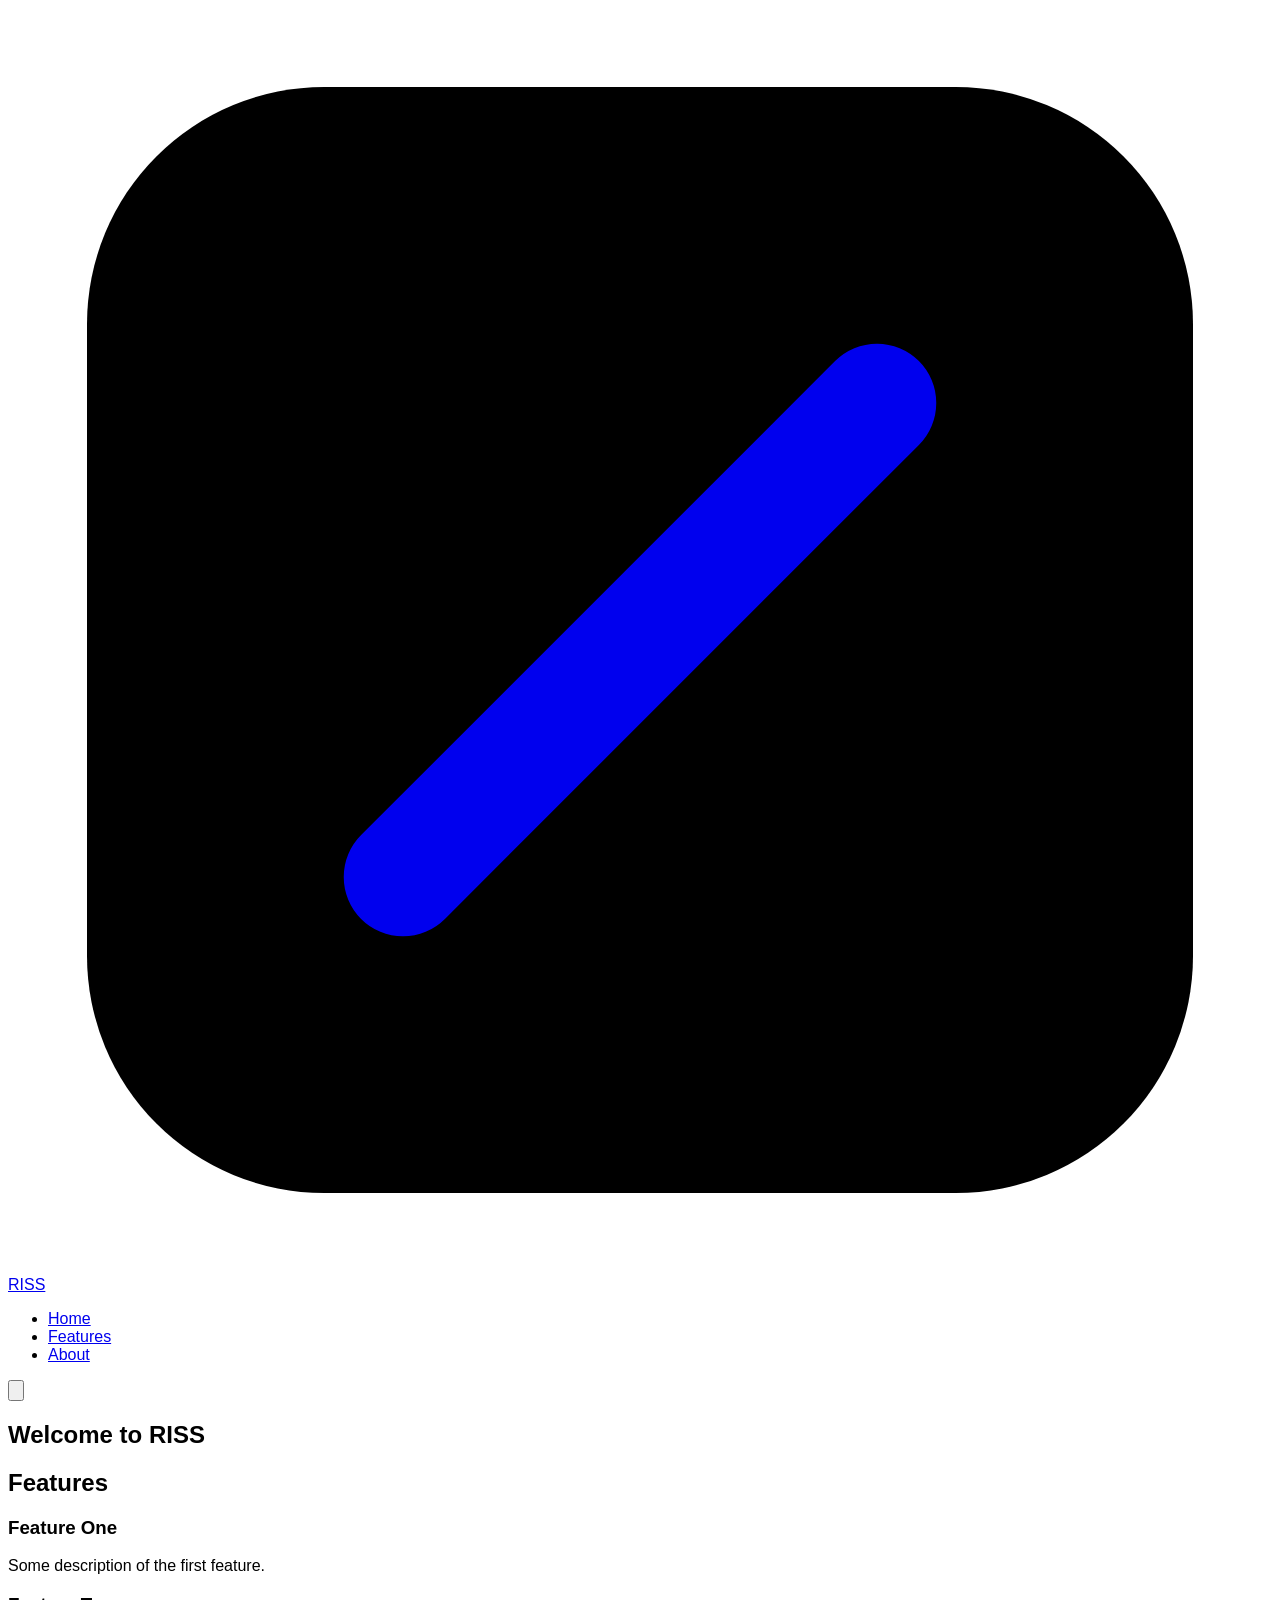
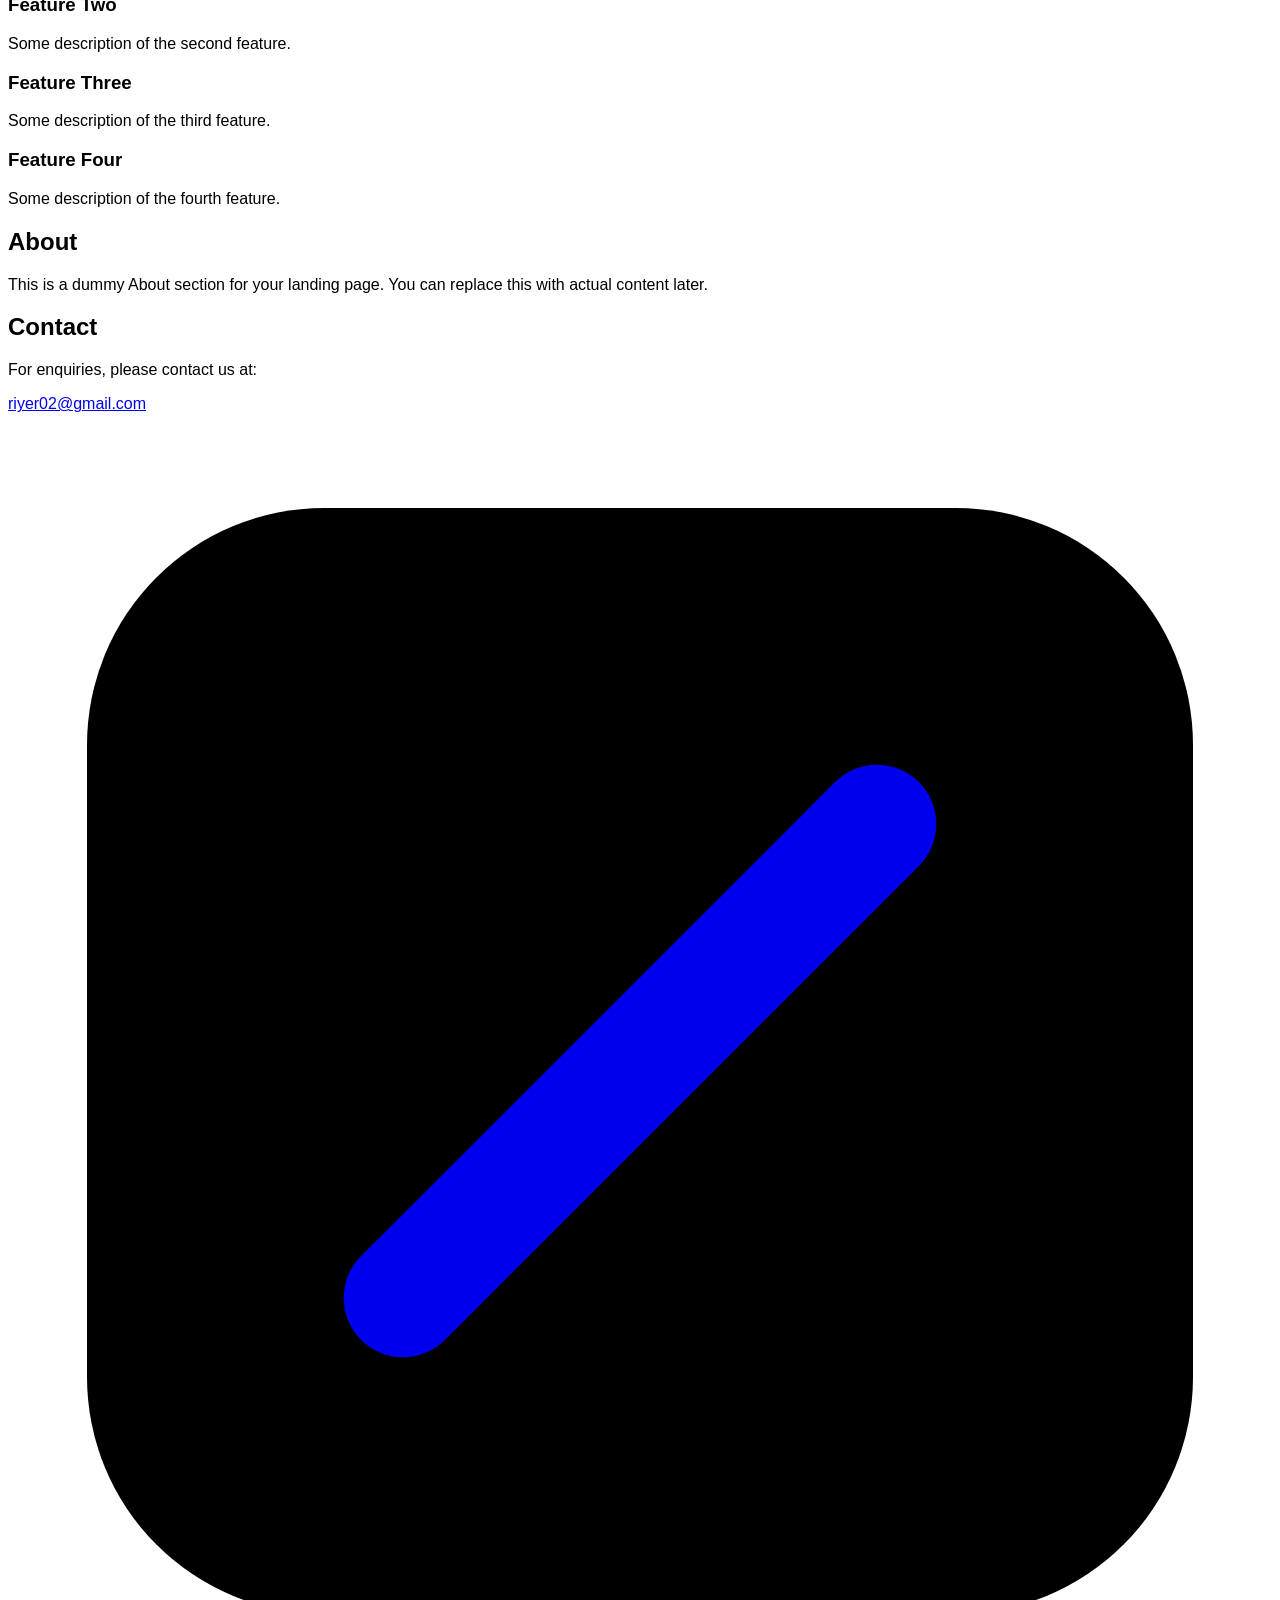
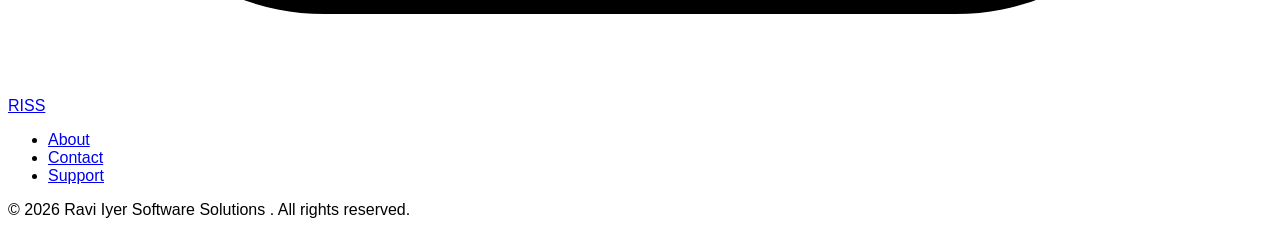
==== index.html @ c261a42c "Updates" ====
<!DOCTYPE html><!-- // src/pages/index.astro --><!-- // src/layouts/RootLayout.astro --><html lang="en" style="font-family: 'Inter', sans-serif"> <head><meta charset="UTF-8"><meta name="viewport" content="width=device-width"><link rel="icon" type="image/svg+xml" href="/favicon.svg"><meta name="generator" content="Astro v5.17.2"><title>RISS</title><meta name="description" content="Home/Landing page built with Astro"><meta property="og:type" content="website"><meta property="og:title" content="RISS"><meta property="og:description" content="Home/Landing page built with Astro"><meta name="robots" content="index, follow"><link rel="stylesheet" href="/stripdowncommghp/_astro/index.9f_f0Y6F.css"></head> <body class="bg-neutral-50 text-black selection:bg-teal-300 dark:bg-neutral-900 dark:text-white dark:selection:bg-pink-500 dark:selection:text-white font-sans"> <nav class="sticky top-0 z-40 flex items-center justify-between p-4 lg:px-6 bg-white dark:bg-black"> <div class="flex w-full items-center"> <div class="flex w-full md:w-1/3"> <a href="/" class="mr-2 flex w-full items-center justify-center md:w-auto lg:mr-6"> <div class="flex flex-none items-center justify-center border border-neutral-200 bg-white dark:border-neutral-700 dark:bg-black h-10 w-10 rounded-xl"> <svg xmlns="http://www.w3.org/2000/svg" aria-label="RISS logo" viewBox="0 0 32 32" class="h-4 w-4 fill-black dark:fill-white h-4 w-4"> <!-- Outer rounded square --> <rect x="2" y="2" width="28" height="28" rx="6"></rect> <!-- Diagonal cut / accent --> <path d="M10 22 L22 10" stroke="currentColor" stroke-width="3" stroke-linecap="round" fill="none"></path> </svg> </div> <div class="ml-2 flex-none text-sm font-medium uppercase md:hidden lg:block"> RISS </div> </a> <ul class="hidden gap-6 text-sm md:flex md:items-center"> <li> <a href="/" class="text-neutral-500 underline-offset-4 hover:text-black hover:underline dark:text-neutral-400 dark:hover:text-neutral-300"> Home </a> </li><li> <a href="/#features" class="text-neutral-500 underline-offset-4 hover:text-black hover:underline dark:text-neutral-400 dark:hover:text-neutral-300"> Features </a> </li><li> <a href="/#about" class="text-neutral-500 underline-offset-4 hover:text-black hover:underline dark:text-neutral-400 dark:hover:text-neutral-300"> About </a> </li> </ul> </div> </div> <div class="block flex-none md:hidden"> <style>astro-island,astro-slot,astro-static-slot{display:contents}</style><script>(()=>{var e=async t=>{await(await t())()};(self.Astro||(self.Astro={})).load=e;window.dispatchEvent(new Event("astro:load"));})();</script><script>(()=>{var A=Object.defineProperty;var g=(i,o,a)=>o in i?A(i,o,{enumerable:!0,configurable:!0,writable:!0,value:a}):i[o]=a;var d=(i,o,a)=>g(i,typeof o!="symbol"?o+"":o,a);{let i={0:t=>m(t),1:t=>a(t),2:t=>new RegExp(t),3:t=>new Date(t),4:t=>new Map(a(t)),5:t=>new Set(a(t)),6:t=>BigInt(t),7:t=>new URL(t),8:t=>new Uint8Array(t),9:t=>new Uint16Array(t),10:t=>new Uint32Array(t),11:t=>1/0*t},o=t=>{let[l,e]=t;return l in i?i[l](e):void 0},a=t=>t.map(o),m=t=>typeof t!="object"||t===null?t:Object.fromEntries(Object.entries(t).map(([l,e])=>[l,o(e)]));class y extends HTMLElement{constructor(){super(...arguments);d(this,"Component");d(this,"hydrator");d(this,"hydrate",async()=>{var b;if(!this.hydrator||!this.isConnected)return;let e=(b=this.parentElement)==null?void 0:b.closest("astro-island[ssr]");if(e){e.addEventListener("astro:hydrate",this.hydrate,{once:!0});return}let c=this.querySelectorAll("astro-slot"),n={},h=this.querySelectorAll("template[data-astro-template]");for(let r of h){let s=r.closest(this.tagName);s!=null&&s.isSameNode(this)&&(n[r.getAttribute("data-astro-template")||"default"]=r.innerHTML,r.remove())}for(let r of c){let s=r.closest(this.tagName);s!=null&&s.isSameNode(this)&&(n[r.getAttribute("name")||"default"]=r.innerHTML)}let p;try{p=this.hasAttribute("props")?m(JSON.parse(this.getAttribute("props"))):{}}catch(r){let s=this.getAttribute("component-url")||"<unknown>",v=this.getAttribute("component-export");throw v&&(s+=` (export ${v})`),console.error(`[hydrate] Error parsing props for component ${s}`,this.getAttribute("props"),r),r}let u;await this.hydrator(this)(this.Component,p,n,{client:this.getAttribute("client")}),this.removeAttribute("ssr"),this.dispatchEvent(new CustomEvent("astro:hydrate"))});d(this,"unmount",()=>{this.isConnected||this.dispatchEvent(new CustomEvent("astro:unmount"))})}disconnectedCallback(){document.removeEventListener("astro:after-swap",this.unmount),document.addEventListener("astro:after-swap",this.unmount,{once:!0})}connectedCallback(){if(!this.hasAttribute("await-children")||document.readyState==="interactive"||document.readyState==="complete")this.childrenConnectedCallback();else{let e=()=>{document.removeEventListener("DOMContentLoaded",e),c.disconnect(),this.childrenConnectedCallback()},c=new MutationObserver(()=>{var n;((n=this.lastChild)==null?void 0:n.nodeType)===Node.COMMENT_NODE&&this.lastChild.nodeValue==="astro:end"&&(this.lastChild.remove(),e())});c.observe(this,{childList:!0}),document.addEventListener("DOMContentLoaded",e)}}async childrenConnectedCallback(){let e=this.getAttribute("before-hydration-url");e&&await import(e),this.start()}async start(){let e=JSON.parse(this.getAttribute("opts")),c=this.getAttribute("client");if(Astro[c]===void 0){window.addEventListener(`astro:${c}`,()=>this.start(),{once:!0});return}try{await Astro[c](async()=>{let n=this.getAttribute("renderer-url"),[h,{default:p}]=await Promise.all([import(this.getAttribute("component-url")),n?import(n):()=>()=>{}]),u=this.getAttribute("component-export")||"default";if(!u.includes("."))this.Component=h[u];else{this.Component=h;for(let f of u.split("."))this.Component=this.Component[f]}return this.hydrator=p,this.hydrate},e,this)}catch(n){console.error(`[astro-island] Error hydrating ${this.getAttribute("component-url")}`,n)}}attributeChangedCallback(){this.hydrate()}}d(y,"observedAttributes",["props"]),customElements.get("astro-island")||customElements.define("astro-island",y)}})();</script><astro-island uid="dcUhP" prefix="r4" component-url="/stripdowncommghp/_astro/MobileMenu.oXYrXqyu.js" component-export="default" renderer-url="/stripdowncommghp/_astro/client.DCn9jsa5.js" props="{&quot;menu&quot;:[1,[[0,{&quot;title&quot;:[0,&quot;Home&quot;],&quot;path&quot;:[0,&quot;/&quot;]}],[0,{&quot;title&quot;:[0,&quot;Features&quot;],&quot;path&quot;:[0,&quot;/#features&quot;]}],[0,{&quot;title&quot;:[0,&quot;About&quot;],&quot;path&quot;:[0,&quot;/#about&quot;]}]]]}" ssr client="load" opts="{&quot;name&quot;:&quot;MobileMenu&quot;,&quot;value&quot;:true}" await-children><button aria-label="Open mobile menu" class="flex h-11 w-11 items-center justify-center rounded-md border border-neutral-200 text-black transition-colors md:hidden dark:border-neutral-700 dark:text-white"><svg xmlns="http://www.w3.org/2000/svg" fill="none" viewBox="0 0 24 24" stroke-width="1.5" stroke="currentColor" aria-hidden="true" data-slot="icon" class="h-4"><path stroke-linecap="round" stroke-linejoin="round" d="M3.75 6.75h16.5M3.75 12h16.5m-16.5 5.25h16.5"></path></svg></button><!--astro:end--></astro-island> </div> </nav> <main>  <!-- // src/components/sections/Hero.astro --><section id="hero" class="h-screen flex items-center justify-center scroll-mt-16 bg-linear-to-r from-teal-400 to-blue-500 text-white"> <h1 class="text-5xl font-bold text-center">
Welcome to RISS </h1> </section> <!-- // src/components/sections/Features.astro --><section id="features" class="min-h-screen scroll-mt-16 py-24 px-6 bg-neutral-50 dark:bg-neutral-900"> <h2 class="text-4xl font-semibold mb-12 text-center">Features</h2> <div class="max-w-4xl mx-auto grid gap-12 md:grid-cols-2"> <div class="p-6 bg-white dark:bg-neutral-800 rounded-lg shadow"> <h3 class="text-2xl font-medium mb-2">Feature One</h3> <p>Some description of the first feature.</p> </div> <div class="p-6 bg-white dark:bg-neutral-800 rounded-lg shadow"> <h3 class="text-2xl font-medium mb-2">Feature Two</h3> <p>Some description of the second feature.</p> </div> <div class="p-6 bg-white dark:bg-neutral-800 rounded-lg shadow"> <h3 class="text-2xl font-medium mb-2">Feature Three</h3> <p>Some description of the third feature.</p> </div> <div class="p-6 bg-white dark:bg-neutral-800 rounded-lg shadow"> <h3 class="text-2xl font-medium mb-2">Feature Four</h3> <p>Some description of the fourth feature.</p> </div> </div> </section> <!-- // src/components/sections/About.astro --><section id="about" class="min-h-screen scroll-mt-16 py-24 px-6 bg-teal-50 dark:bg-neutral-800"> <h2 class="text-4xl font-semibold mb-6 text-center">About</h2> <p class="max-w-3xl mx-auto text-center text-lg">
This is a dummy About section for your landing page. You can replace
    this with actual content later.
</p> </section> <!-- // src/components/sections/Contact.astro --><section id="contact" class="min-h-screen scroll-mt-16 py-24 px-6 bg-neutral-100 dark:bg-neutral-900"> <h2 class="text-4xl font-semibold mb-6 text-center">Contact</h2> <p class="max-w-3xl mx-auto text-center text-lg mb-8">
For enquiries, please contact us at:
</p> <p class="text-center text-lg font-medium"> <a href="mailto:riyer02@gmail.com" class="underline hover:text-teal-600">
riyer02@gmail.com
</a> </p> </section> <!-- // src/components/layout/Footer.astro --><footer class="text-sm text-neutral-500 dark:text-neutral-400"> <div class="mx-auto flex w-full max-w-7xl flex-col gap-6 border-t border-neutral-200 px-6 py-12 text-sm md:flex-row md:gap-12 md:px-4 min-[1320px]:px-0 dark:border-neutral-700"> <div> <a class="flex items-center gap-2 text-black md:pt-1 dark:text-white" href="/"> <div class="flex flex-none items-center justify-center border border-neutral-200 bg-white dark:border-neutral-700 dark:bg-black h-7.5 w-7.5 rounded-lg"> <svg xmlns="http://www.w3.org/2000/svg" aria-label="RISS logo" viewBox="0 0 32 32" class="h-4 w-4 fill-black dark:fill-white h-2.5 w-2.5"> <!-- Outer rounded square --> <rect x="2" y="2" width="28" height="28" rx="6"></rect> <!-- Diagonal cut / accent --> <path d="M10 22 L22 10" stroke="currentColor" stroke-width="3" stroke-linecap="round" fill="none"></path> </svg> </div> <span class="uppercase">RISS</span> </a> </div> <astro-island uid="1MvgGJ" prefix="r5" component-url="/stripdowncommghp/_astro/FooterMenu.Bqcd8qDA.js" component-export="default" renderer-url="/stripdowncommghp/_astro/client.DCn9jsa5.js" props="{&quot;menu&quot;:[1,[[0,{&quot;title&quot;:[0,&quot;About&quot;],&quot;path&quot;:[0,&quot;#about&quot;]}],[0,{&quot;title&quot;:[0,&quot;Contact&quot;],&quot;path&quot;:[0,&quot;#contact&quot;]}],[0,{&quot;title&quot;:[0,&quot;Support&quot;],&quot;path&quot;:[0,&quot;/support/&quot;]}]]]}" ssr client="load" opts="{&quot;name&quot;:&quot;FooterMenu&quot;,&quot;value&quot;:true}" await-children><nav><ul><li><a href="#about" class="block p-2 text-lg underline-offset-4 hover:text-black hover:underline md:inline-block md:text-sm dark:hover:text-neutral-300 ">About</a></li><li><a href="#contact" class="block p-2 text-lg underline-offset-4 hover:text-black hover:underline md:inline-block md:text-sm dark:hover:text-neutral-300 ">Contact</a></li><li><a href="/support/" class="block p-2 text-lg underline-offset-4 hover:text-black hover:underline md:inline-block md:text-sm dark:hover:text-neutral-300 ">Support</a></li></ul></nav><!--astro:end--></astro-island> </div> <div class="border-t border-neutral-200 py-6 text-sm dark:border-neutral-700"> <div class="mx-auto flex w-full max-w-7xl flex-col items-center gap-1 px-4 md:flex-row md:gap-0 md:px-4 min-[1320px]:px-0"> <p>
&copy; 2026 Ravi Iyer Software Solutions . 
All rights reserved.
</p> </div> </div> </footer>  </main> <script>(()=>{var l=(n,t)=>{let i=async()=>{await(await n())()},e=typeof t.value=="object"?t.value:void 0,s={timeout:e==null?void 0:e.timeout};"requestIdleCallback"in window?window.requestIdleCallback(i,s):setTimeout(i,s.timeout||200)};(self.Astro||(self.Astro={})).idle=l;window.dispatchEvent(new Event("astro:idle"));})();</script><astro-island uid="ZkwNIw" prefix="r3" component-url="/stripdowncommghp/_astro/ScrollToTop.BOS4M0Oz.js" component-export="default" renderer-url="/stripdowncommghp/_astro/client.DCn9jsa5.js" props="{}" ssr client="idle" opts="{&quot;name&quot;:&quot;ScrollToTop&quot;,&quot;value&quot;:true}"></astro-island> </body></html>
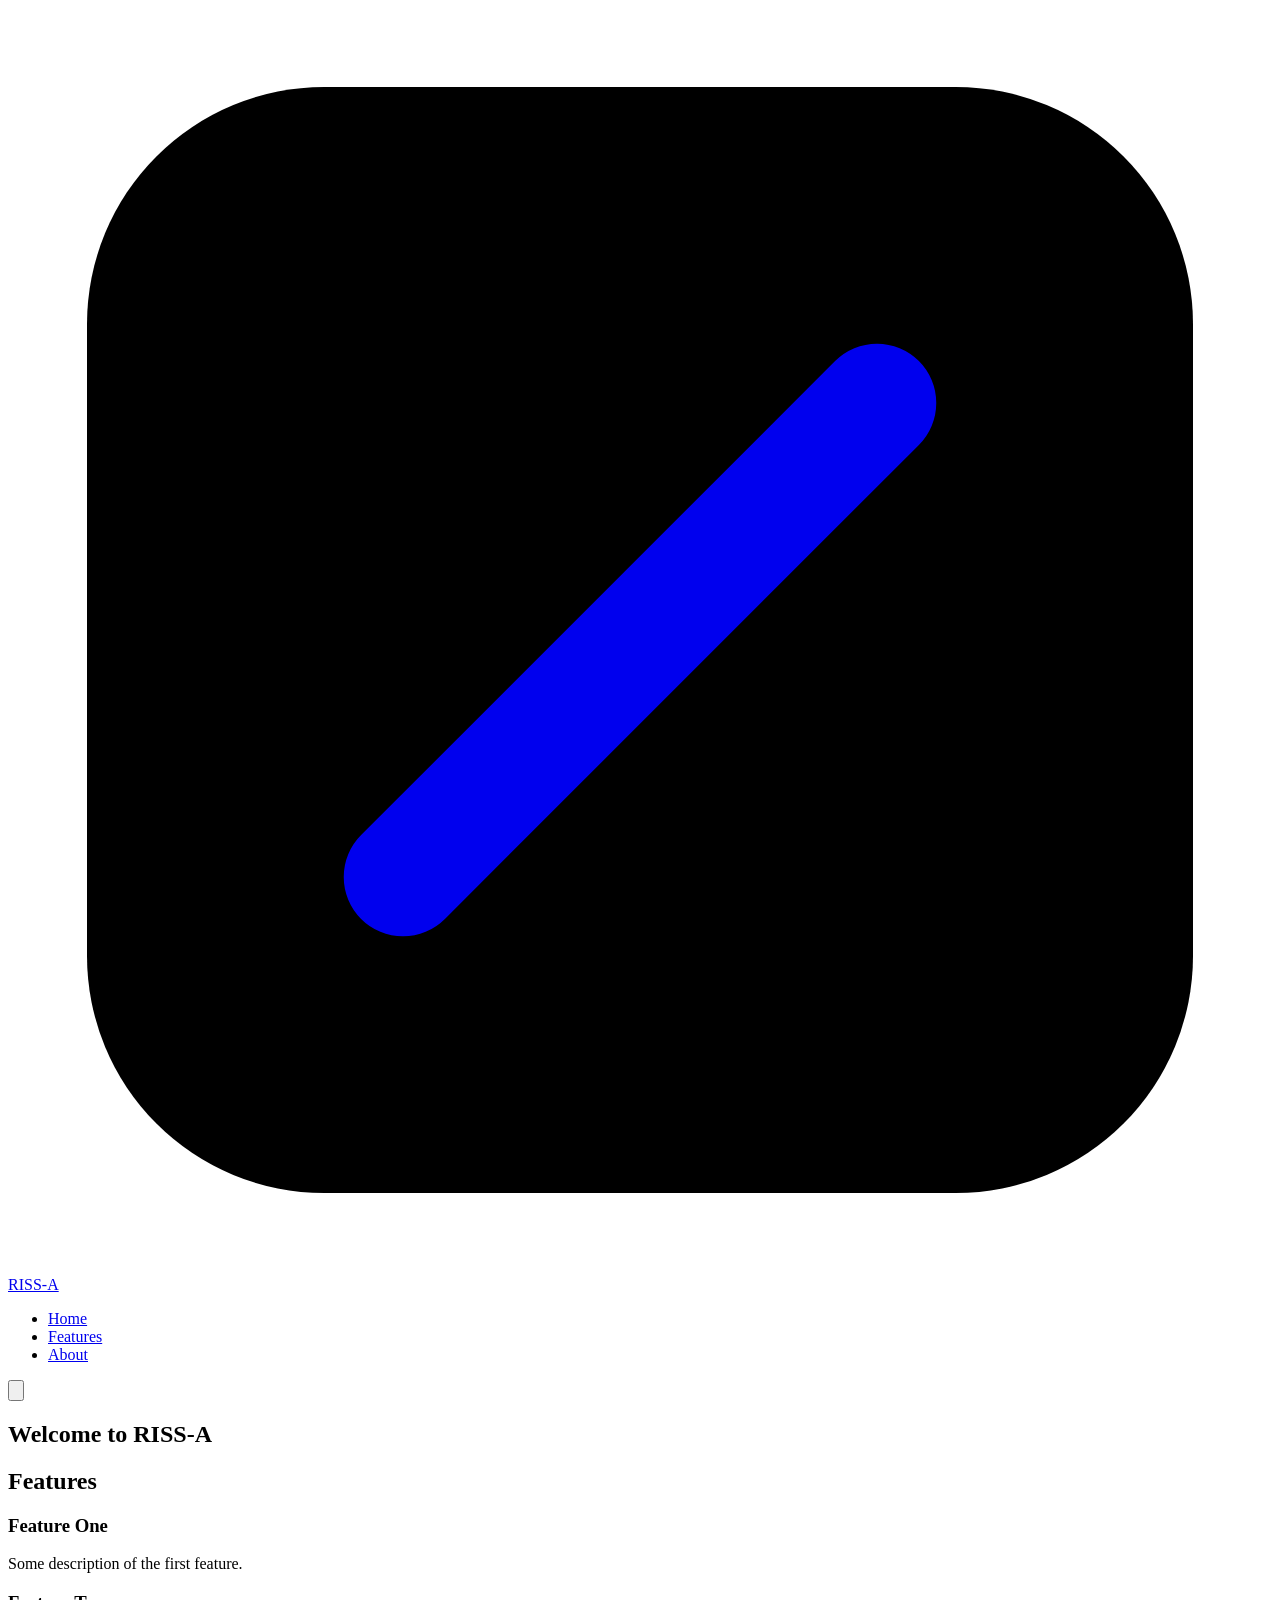
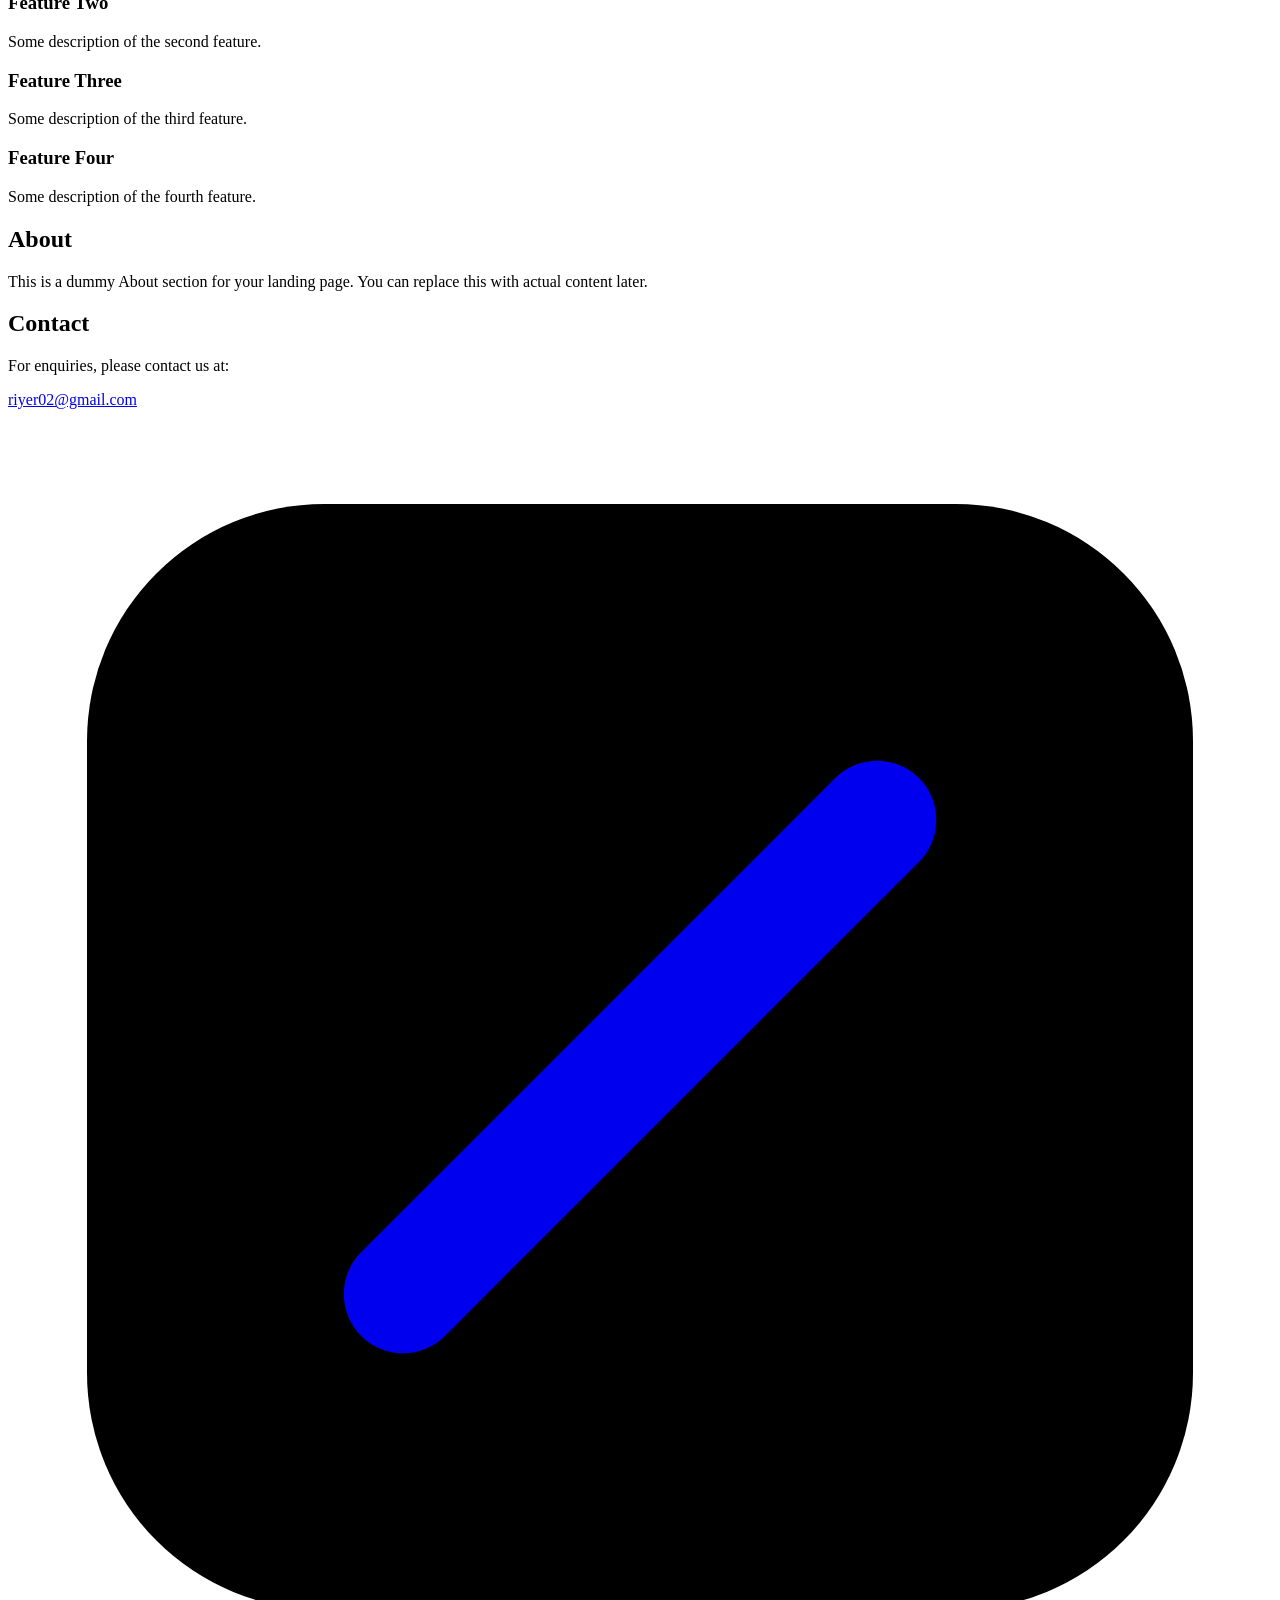
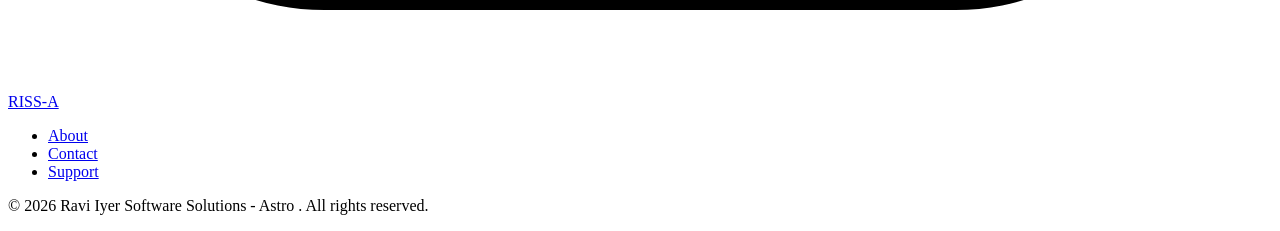
==== commit b5e36329: "Updates" ====
--- a/index.html
+++ b/index.html
@@ -1,12 +1,18 @@
-<!DOCTYPE html><!-- // src/pages/index.astro --><!-- // src/layouts/RootLayout.astro --><html lang="en" style="font-family: 'Inter', sans-serif"> <head><meta charset="UTF-8"><meta name="viewport" content="width=device-width"><link rel="icon" type="image/svg+xml" href="/favicon.svg"><meta name="generator" content="Astro v5.17.2"><title>RISS</title><meta name="description" content="Home/Landing page built with Astro"><meta property="og:type" content="website"><meta property="og:title" content="RISS"><meta property="og:description" content="Home/Landing page built with Astro"><meta name="robots" content="index, follow"><link rel="stylesheet" href="/stripdowncommghp/_astro/index.9f_f0Y6F.css"></head> <body class="bg-neutral-50 text-black selection:bg-teal-300 dark:bg-neutral-900 dark:text-white dark:selection:bg-pink-500 dark:selection:text-white font-sans"> <nav class="sticky top-0 z-40 flex items-center justify-between p-4 lg:px-6 bg-white dark:bg-black"> <div class="flex w-full items-center"> <div class="flex w-full md:w-1/3"> <a href="/" class="mr-2 flex w-full items-center justify-center md:w-auto lg:mr-6"> <div class="flex flex-none items-center justify-center border border-neutral-200 bg-white dark:border-neutral-700 dark:bg-black h-10 w-10 rounded-xl"> <svg xmlns="http://www.w3.org/2000/svg" aria-label="RISS logo" viewBox="0 0 32 32" class="h-4 w-4 fill-black dark:fill-white h-4 w-4"> <!-- Outer rounded square --> <rect x="2" y="2" width="28" height="28" rx="6"></rect> <!-- Diagonal cut / accent --> <path d="M10 22 L22 10" stroke="currentColor" stroke-width="3" stroke-linecap="round" fill="none"></path> </svg> </div> <div class="ml-2 flex-none text-sm font-medium uppercase md:hidden lg:block"> RISS </div> </a> <ul class="hidden gap-6 text-sm md:flex md:items-center"> <li> <a href="/" class="text-neutral-500 underline-offset-4 hover:text-black hover:underline dark:text-neutral-400 dark:hover:text-neutral-300"> Home </a> </li><li> <a href="/#features" class="text-neutral-500 underline-offset-4 hover:text-black hover:underline dark:text-neutral-400 dark:hover:text-neutral-300"> Features </a> </li><li> <a href="/#about" class="text-neutral-500 underline-offset-4 hover:text-black hover:underline dark:text-neutral-400 dark:hover:text-neutral-300"> About </a> </li> </ul> </div> </div> <div class="block flex-none md:hidden"> <style>astro-island,astro-slot,astro-static-slot{display:contents}</style><script>(()=>{var e=async t=>{await(await t())()};(self.Astro||(self.Astro={})).load=e;window.dispatchEvent(new Event("astro:load"));})();</script><script>(()=>{var A=Object.defineProperty;var g=(i,o,a)=>o in i?A(i,o,{enumerable:!0,configurable:!0,writable:!0,value:a}):i[o]=a;var d=(i,o,a)=>g(i,typeof o!="symbol"?o+"":o,a);{let i={0:t=>m(t),1:t=>a(t),2:t=>new RegExp(t),3:t=>new Date(t),4:t=>new Map(a(t)),5:t=>new Set(a(t)),6:t=>BigInt(t),7:t=>new URL(t),8:t=>new Uint8Array(t),9:t=>new Uint16Array(t),10:t=>new Uint32Array(t),11:t=>1/0*t},o=t=>{let[l,e]=t;return l in i?i[l](e):void 0},a=t=>t.map(o),m=t=>typeof t!="object"||t===null?t:Object.fromEntries(Object.entries(t).map(([l,e])=>[l,o(e)]));class y extends HTMLElement{constructor(){super(...arguments);d(this,"Component");d(this,"hydrator");d(this,"hydrate",async()=>{var b;if(!this.hydrator||!this.isConnected)return;let e=(b=this.parentElement)==null?void 0:b.closest("astro-island[ssr]");if(e){e.addEventListener("astro:hydrate",this.hydrate,{once:!0});return}let c=this.querySelectorAll("astro-slot"),n={},h=this.querySelectorAll("template[data-astro-template]");for(let r of h){let s=r.closest(this.tagName);s!=null&&s.isSameNode(this)&&(n[r.getAttribute("data-astro-template")||"default"]=r.innerHTML,r.remove())}for(let r of c){let s=r.closest(this.tagName);s!=null&&s.isSameNode(this)&&(n[r.getAttribute("name")||"default"]=r.innerHTML)}let p;try{p=this.hasAttribute("props")?m(JSON.parse(this.getAttribute("props"))):{}}catch(r){let s=this.getAttribute("component-url")||"<unknown>",v=this.getAttribute("component-export");throw v&&(s+=` (export ${v})`),console.error(`[hydrate] Error parsing props for component ${s}`,this.getAttribute("props"),r),r}let u;await this.hydrator(this)(this.Component,p,n,{client:this.getAttribute("client")}),this.removeAttribute("ssr"),this.dispatchEvent(new CustomEvent("astro:hydrate"))});d(this,"unmount",()=>{this.isConnected||this.dispatchEvent(new CustomEvent("astro:unmount"))})}disconnectedCallback(){document.removeEventListener("astro:after-swap",this.unmount),document.addEventListener("astro:after-swap",this.unmount,{once:!0})}connectedCallback(){if(!this.hasAttribute("await-children")||document.readyState==="interactive"||document.readyState==="complete")this.childrenConnectedCallback();else{let e=()=>{document.removeEventListener("DOMContentLoaded",e),c.disconnect(),this.childrenConnectedCallback()},c=new MutationObserver(()=>{var n;((n=this.lastChild)==null?void 0:n.nodeType)===Node.COMMENT_NODE&&this.lastChild.nodeValue==="astro:end"&&(this.lastChild.remove(),e())});c.observe(this,{childList:!0}),document.addEventListener("DOMContentLoaded",e)}}async childrenConnectedCallback(){let e=this.getAttribute("before-hydration-url");e&&await import(e),this.start()}async start(){let e=JSON.parse(this.getAttribute("opts")),c=this.getAttribute("client");if(Astro[c]===void 0){window.addEventListener(`astro:${c}`,()=>this.start(),{once:!0});return}try{await Astro[c](async()=>{let n=this.getAttribute("renderer-url"),[h,{default:p}]=await Promise.all([import(this.getAttribute("component-url")),n?import(n):()=>()=>{}]),u=this.getAttribute("component-export")||"default";if(!u.includes("."))this.Component=h[u];else{this.Component=h;for(let f of u.split("."))this.Component=this.Component[f]}return this.hydrator=p,this.hydrate},e,this)}catch(n){console.error(`[astro-island] Error hydrating ${this.getAttribute("component-url")}`,n)}}attributeChangedCallback(){this.hydrate()}}d(y,"observedAttributes",["props"]),customElements.get("astro-island")||customElements.define("astro-island",y)}})();</script><astro-island uid="dcUhP" prefix="r4" component-url="/stripdowncommghp/_astro/MobileMenu.oXYrXqyu.js" component-export="default" renderer-url="/stripdowncommghp/_astro/client.DCn9jsa5.js" props="{&quot;menu&quot;:[1,[[0,{&quot;title&quot;:[0,&quot;Home&quot;],&quot;path&quot;:[0,&quot;/&quot;]}],[0,{&quot;title&quot;:[0,&quot;Features&quot;],&quot;path&quot;:[0,&quot;/#features&quot;]}],[0,{&quot;title&quot;:[0,&quot;About&quot;],&quot;path&quot;:[0,&quot;/#about&quot;]}]]]}" ssr client="load" opts="{&quot;name&quot;:&quot;MobileMenu&quot;,&quot;value&quot;:true}" await-children><button aria-label="Open mobile menu" class="flex h-11 w-11 items-center justify-center rounded-md border border-neutral-200 text-black transition-colors md:hidden dark:border-neutral-700 dark:text-white"><svg xmlns="http://www.w3.org/2000/svg" fill="none" viewBox="0 0 24 24" stroke-width="1.5" stroke="currentColor" aria-hidden="true" data-slot="icon" class="h-4"><path stroke-linecap="round" stroke-linejoin="round" d="M3.75 6.75h16.5M3.75 12h16.5m-16.5 5.25h16.5"></path></svg></button><!--astro:end--></astro-island> </div> </nav> <main>  <!-- // src/components/sections/Hero.astro --><section id="hero" class="h-screen flex items-center justify-center scroll-mt-16 bg-linear-to-r from-teal-400 to-blue-500 text-white"> <h1 class="text-5xl font-bold text-center">
-Welcome to RISS </h1> </section> <!-- // src/components/sections/Features.astro --><section id="features" class="min-h-screen scroll-mt-16 py-24 px-6 bg-neutral-50 dark:bg-neutral-900"> <h2 class="text-4xl font-semibold mb-12 text-center">Features</h2> <div class="max-w-4xl mx-auto grid gap-12 md:grid-cols-2"> <div class="p-6 bg-white dark:bg-neutral-800 rounded-lg shadow"> <h3 class="text-2xl font-medium mb-2">Feature One</h3> <p>Some description of the first feature.</p> </div> <div class="p-6 bg-white dark:bg-neutral-800 rounded-lg shadow"> <h3 class="text-2xl font-medium mb-2">Feature Two</h3> <p>Some description of the second feature.</p> </div> <div class="p-6 bg-white dark:bg-neutral-800 rounded-lg shadow"> <h3 class="text-2xl font-medium mb-2">Feature Three</h3> <p>Some description of the third feature.</p> </div> <div class="p-6 bg-white dark:bg-neutral-800 rounded-lg shadow"> <h3 class="text-2xl font-medium mb-2">Feature Four</h3> <p>Some description of the fourth feature.</p> </div> </div> </section> <!-- // src/components/sections/About.astro --><section id="about" class="min-h-screen scroll-mt-16 py-24 px-6 bg-teal-50 dark:bg-neutral-800"> <h2 class="text-4xl font-semibold mb-6 text-center">About</h2> <p class="max-w-3xl mx-auto text-center text-lg">
+<!DOCTYPE html><html lang="en"> <head><meta charset="UTF-8"><meta name="viewport" content="width=device-width"><link rel="icon" href="/favicon.ico"><meta name="generator" content="Astro v5.17.2"><title>RISS-A</title><meta name="description" content="Ravi Iyer Software Solutions provides web and mobile applications using the MERN stack."><meta property="og:type" content="website"><meta property="og:title" content="RISS-A"><meta property="og:description" content="Ravi Iyer Software Solutions provides web and mobile applications using the MERN stack."><meta name="robots" content="index, follow"><link rel="stylesheet" href="/stripdowncomm-astroghp/_astro/index.BwEZpKC8.css"></head> <!-- In body element's class attribute below, font-sans got added by Claude Haiku 4.5 as part of conversion of Next.js
+  project. Its addition has not changed the UI as shown on my PC, where Segoe UI font gets used for the site.
+  As per ChatGPT:
+    * font-sans applies Tailwind’s default sans stack to the document root.
+    * That results in predictable typography across browsers.
+    * That aligns better with a clean, modern Tailwind-based Astro template
+  So I am retaining the font-sans addition made by Claude Haiku. --> <body class="bg-neutral-50 text-black selection:bg-teal-300 dark:bg-neutral-900 dark:text-white dark:selection:bg-pink-500 dark:selection:text-white font-sans"> <nav class="sticky top-0 z-40 flex items-center justify-between p-4 lg:px-6 bg-white dark:bg-black"> <div class="flex w-full items-center"> <div class="flex w-full md:w-1/3"> <a href="/stripdowncomm-astroghp/" class="mr-2 flex w-full items-center justify-center md:w-auto lg:mr-6"> <div class="flex flex-none items-center justify-center border border-neutral-200 bg-white dark:border-neutral-700 dark:bg-black h-10 w-10 rounded-xl"> <svg xmlns="http://www.w3.org/2000/svg" aria-label="RISS-A logo" viewBox="0 0 32 32" class="h-4 w-4 fill-black dark:fill-white h-4 w-4"> <!-- Outer rounded square --> <rect x="2" y="2" width="28" height="28" rx="6"></rect> <!-- Diagonal cut / accent --> <path d="M10 22 L22 10" stroke="currentColor" stroke-width="3" stroke-linecap="round" fill="none"></path> </svg> </div> <div class="ml-2 flex-none text-sm font-medium uppercase md:hidden lg:block"> RISS-A </div> </a> <ul class="hidden gap-6 text-sm md:flex md:items-center"> <li> <a href="/stripdowncomm-astroghp/" class="text-neutral-500 underline-offset-4 hover:text-black hover:underline dark:text-neutral-400 dark:hover:text-neutral-300"> Home </a> </li><li> <a href="/stripdowncomm-astroghp/#features" class="text-neutral-500 underline-offset-4 hover:text-black hover:underline dark:text-neutral-400 dark:hover:text-neutral-300"> Features </a> </li><li> <a href="/stripdowncomm-astroghp/#about" class="text-neutral-500 underline-offset-4 hover:text-black hover:underline dark:text-neutral-400 dark:hover:text-neutral-300"> About </a> </li> </ul> </div> </div> <div class="block flex-none md:hidden"> <style>astro-island,astro-slot,astro-static-slot{display:contents}</style><script>(()=>{var e=async t=>{await(await t())()};(self.Astro||(self.Astro={})).load=e;window.dispatchEvent(new Event("astro:load"));})();</script><script>(()=>{var A=Object.defineProperty;var g=(i,o,a)=>o in i?A(i,o,{enumerable:!0,configurable:!0,writable:!0,value:a}):i[o]=a;var d=(i,o,a)=>g(i,typeof o!="symbol"?o+"":o,a);{let i={0:t=>m(t),1:t=>a(t),2:t=>new RegExp(t),3:t=>new Date(t),4:t=>new Map(a(t)),5:t=>new Set(a(t)),6:t=>BigInt(t),7:t=>new URL(t),8:t=>new Uint8Array(t),9:t=>new Uint16Array(t),10:t=>new Uint32Array(t),11:t=>1/0*t},o=t=>{let[l,e]=t;return l in i?i[l](e):void 0},a=t=>t.map(o),m=t=>typeof t!="object"||t===null?t:Object.fromEntries(Object.entries(t).map(([l,e])=>[l,o(e)]));class y extends HTMLElement{constructor(){super(...arguments);d(this,"Component");d(this,"hydrator");d(this,"hydrate",async()=>{var b;if(!this.hydrator||!this.isConnected)return;let e=(b=this.parentElement)==null?void 0:b.closest("astro-island[ssr]");if(e){e.addEventListener("astro:hydrate",this.hydrate,{once:!0});return}let c=this.querySelectorAll("astro-slot"),n={},h=this.querySelectorAll("template[data-astro-template]");for(let r of h){let s=r.closest(this.tagName);s!=null&&s.isSameNode(this)&&(n[r.getAttribute("data-astro-template")||"default"]=r.innerHTML,r.remove())}for(let r of c){let s=r.closest(this.tagName);s!=null&&s.isSameNode(this)&&(n[r.getAttribute("name")||"default"]=r.innerHTML)}let p;try{p=this.hasAttribute("props")?m(JSON.parse(this.getAttribute("props"))):{}}catch(r){let s=this.getAttribute("component-url")||"<unknown>",v=this.getAttribute("component-export");throw v&&(s+=` (export ${v})`),console.error(`[hydrate] Error parsing props for component ${s}`,this.getAttribute("props"),r),r}let u;await this.hydrator(this)(this.Component,p,n,{client:this.getAttribute("client")}),this.removeAttribute("ssr"),this.dispatchEvent(new CustomEvent("astro:hydrate"))});d(this,"unmount",()=>{this.isConnected||this.dispatchEvent(new CustomEvent("astro:unmount"))})}disconnectedCallback(){document.removeEventListener("astro:after-swap",this.unmount),document.addEventListener("astro:after-swap",this.unmount,{once:!0})}connectedCallback(){if(!this.hasAttribute("await-children")||document.readyState==="interactive"||document.readyState==="complete")this.childrenConnectedCallback();else{let e=()=>{document.removeEventListener("DOMContentLoaded",e),c.disconnect(),this.childrenConnectedCallback()},c=new MutationObserver(()=>{var n;((n=this.lastChild)==null?void 0:n.nodeType)===Node.COMMENT_NODE&&this.lastChild.nodeValue==="astro:end"&&(this.lastChild.remove(),e())});c.observe(this,{childList:!0}),document.addEventListener("DOMContentLoaded",e)}}async childrenConnectedCallback(){let e=this.getAttribute("before-hydration-url");e&&await import(e),this.start()}async start(){let e=JSON.parse(this.getAttribute("opts")),c=this.getAttribute("client");if(Astro[c]===void 0){window.addEventListener(`astro:${c}`,()=>this.start(),{once:!0});return}try{await Astro[c](async()=>{let n=this.getAttribute("renderer-url"),[h,{default:p}]=await Promise.all([import(this.getAttribute("component-url")),n?import(n):()=>()=>{}]),u=this.getAttribute("component-export")||"default";if(!u.includes("."))this.Component=h[u];else{this.Component=h;for(let f of u.split("."))this.Component=this.Component[f]}return this.hydrator=p,this.hydrate},e,this)}catch(n){console.error(`[astro-island] Error hydrating ${this.getAttribute("component-url")}`,n)}}attributeChangedCallback(){this.hydrate()}}d(y,"observedAttributes",["props"]),customElements.get("astro-island")||customElements.define("astro-island",y)}})();</script><astro-island uid="dcUhP" prefix="r3" component-url="/stripdowncomm-astroghp/_astro/MobileMenu.D-5vHyML.js" component-export="default" renderer-url="/stripdowncomm-astroghp/_astro/client.DCn9jsa5.js" props="{&quot;menu&quot;:[1,[[0,{&quot;title&quot;:[0,&quot;Home&quot;],&quot;path&quot;:[0,&quot;/&quot;]}],[0,{&quot;title&quot;:[0,&quot;Features&quot;],&quot;path&quot;:[0,&quot;/#features&quot;]}],[0,{&quot;title&quot;:[0,&quot;About&quot;],&quot;path&quot;:[0,&quot;/#about&quot;]}]]]}" ssr client="load" opts="{&quot;name&quot;:&quot;MobileMenu&quot;,&quot;value&quot;:true}" await-children><button aria-label="Open mobile menu" class="flex h-11 w-11 items-center justify-center rounded-md border border-neutral-200 text-black transition-colors md:hidden dark:border-neutral-700 dark:text-white"><svg xmlns="http://www.w3.org/2000/svg" fill="none" viewBox="0 0 24 24" stroke-width="1.5" stroke="currentColor" aria-hidden="true" data-slot="icon" class="h-4"><path stroke-linecap="round" stroke-linejoin="round" d="M3.75 6.75h16.5M3.75 12h16.5m-16.5 5.25h16.5"></path></svg></button><!--astro:end--></astro-island> </div> </nav> <main>  <section id="hero" class="h-screen flex items-center justify-center scroll-mt-16 bg-linear-to-r from-teal-400 to-blue-500 text-white"> <h1 class="text-5xl font-bold text-center">
+Welcome to RISS-A </h1> </section> <section id="features" class="min-h-screen scroll-mt-16 py-24 px-6 bg-neutral-50 dark:bg-neutral-900"> <h2 class="text-4xl font-semibold mb-12 text-center">Features</h2> <div class="max-w-4xl mx-auto grid gap-12 md:grid-cols-2"> <div class="p-6 bg-white dark:bg-neutral-800 rounded-lg shadow"> <h3 class="text-2xl font-medium mb-2">Feature One</h3> <p>Some description of the first feature.</p> </div> <div class="p-6 bg-white dark:bg-neutral-800 rounded-lg shadow"> <h3 class="text-2xl font-medium mb-2">Feature Two</h3> <p>Some description of the second feature.</p> </div> <div class="p-6 bg-white dark:bg-neutral-800 rounded-lg shadow"> <h3 class="text-2xl font-medium mb-2">Feature Three</h3> <p>Some description of the third feature.</p> </div> <div class="p-6 bg-white dark:bg-neutral-800 rounded-lg shadow"> <h3 class="text-2xl font-medium mb-2">Feature Four</h3> <p>Some description of the fourth feature.</p> </div> </div> </section> <section id="about" class="min-h-screen scroll-mt-16 py-24 px-6 bg-teal-50 dark:bg-neutral-800"> <h2 class="text-4xl font-semibold mb-6 text-center">About</h2> <p class="max-w-3xl mx-auto text-center text-lg">
 This is a dummy About section for your landing page. You can replace
     this with actual content later.
-</p> </section> <!-- // src/components/sections/Contact.astro --><section id="contact" class="min-h-screen scroll-mt-16 py-24 px-6 bg-neutral-100 dark:bg-neutral-900"> <h2 class="text-4xl font-semibold mb-6 text-center">Contact</h2> <p class="max-w-3xl mx-auto text-center text-lg mb-8">
+</p> </section> <section id="contact" class="min-h-screen scroll-mt-16 py-24 px-6 bg-neutral-100 dark:bg-neutral-900"> <h2 class="text-4xl font-semibold mb-6 text-center">Contact</h2> <p class="max-w-3xl mx-auto text-center text-lg mb-8">
 For enquiries, please contact us at:
 </p> <p class="text-center text-lg font-medium"> <a href="mailto:riyer02@gmail.com" class="underline hover:text-teal-600">
 riyer02@gmail.com
-</a> </p> </section> <!-- // src/components/layout/Footer.astro --><footer class="text-sm text-neutral-500 dark:text-neutral-400"> <div class="mx-auto flex w-full max-w-7xl flex-col gap-6 border-t border-neutral-200 px-6 py-12 text-sm md:flex-row md:gap-12 md:px-4 min-[1320px]:px-0 dark:border-neutral-700"> <div> <a class="flex items-center gap-2 text-black md:pt-1 dark:text-white" href="/"> <div class="flex flex-none items-center justify-center border border-neutral-200 bg-white dark:border-neutral-700 dark:bg-black h-7.5 w-7.5 rounded-lg"> <svg xmlns="http://www.w3.org/2000/svg" aria-label="RISS logo" viewBox="0 0 32 32" class="h-4 w-4 fill-black dark:fill-white h-2.5 w-2.5"> <!-- Outer rounded square --> <rect x="2" y="2" width="28" height="28" rx="6"></rect> <!-- Diagonal cut / accent --> <path d="M10 22 L22 10" stroke="currentColor" stroke-width="3" stroke-linecap="round" fill="none"></path> </svg> </div> <span class="uppercase">RISS</span> </a> </div> <astro-island uid="1MvgGJ" prefix="r5" component-url="/stripdowncommghp/_astro/FooterMenu.Bqcd8qDA.js" component-export="default" renderer-url="/stripdowncommghp/_astro/client.DCn9jsa5.js" props="{&quot;menu&quot;:[1,[[0,{&quot;title&quot;:[0,&quot;About&quot;],&quot;path&quot;:[0,&quot;#about&quot;]}],[0,{&quot;title&quot;:[0,&quot;Contact&quot;],&quot;path&quot;:[0,&quot;#contact&quot;]}],[0,{&quot;title&quot;:[0,&quot;Support&quot;],&quot;path&quot;:[0,&quot;/support/&quot;]}]]]}" ssr client="load" opts="{&quot;name&quot;:&quot;FooterMenu&quot;,&quot;value&quot;:true}" await-children><nav><ul><li><a href="#about" class="block p-2 text-lg underline-offset-4 hover:text-black hover:underline md:inline-block md:text-sm dark:hover:text-neutral-300 ">About</a></li><li><a href="#contact" class="block p-2 text-lg underline-offset-4 hover:text-black hover:underline md:inline-block md:text-sm dark:hover:text-neutral-300 ">Contact</a></li><li><a href="/support/" class="block p-2 text-lg underline-offset-4 hover:text-black hover:underline md:inline-block md:text-sm dark:hover:text-neutral-300 ">Support</a></li></ul></nav><!--astro:end--></astro-island> </div> <div class="border-t border-neutral-200 py-6 text-sm dark:border-neutral-700"> <div class="mx-auto flex w-full max-w-7xl flex-col items-center gap-1 px-4 md:flex-row md:gap-0 md:px-4 min-[1320px]:px-0"> <p>
-&copy; 2026 Ravi Iyer Software Solutions . 
+</a> </p> </section> <footer class="text-sm text-neutral-500 dark:text-neutral-400"> <div class="mx-auto flex w-full max-w-7xl flex-col gap-6 border-t border-neutral-200 px-6 py-12 text-sm md:flex-row md:gap-12 md:px-4 min-[1320px]:px-0 dark:border-neutral-700"> <div> <a class="flex items-center gap-2 text-black md:pt-1 dark:text-white" href="/stripdowncomm-astroghp/"> <div class="flex flex-none items-center justify-center border border-neutral-200 bg-white dark:border-neutral-700 dark:bg-black h-7.5 w-7.5 rounded-lg"> <svg xmlns="http://www.w3.org/2000/svg" aria-label="RISS-A logo" viewBox="0 0 32 32" class="h-4 w-4 fill-black dark:fill-white h-2.5 w-2.5"> <!-- Outer rounded square --> <rect x="2" y="2" width="28" height="28" rx="6"></rect> <!-- Diagonal cut / accent --> <path d="M10 22 L22 10" stroke="currentColor" stroke-width="3" stroke-linecap="round" fill="none"></path> </svg> </div> <span class="uppercase">RISS-A</span> </a> </div> <nav> <ul> <li> <a href="/stripdowncomm-astroghp/#about" class="block p-2 text-lg underline-offset-4 hover:text-black hover:underline md:inline-block md:text-sm dark:hover:text-neutral-300"> About </a> </li><li> <a href="/stripdowncomm-astroghp/#contact" class="block p-2 text-lg underline-offset-4 hover:text-black hover:underline md:inline-block md:text-sm dark:hover:text-neutral-300"> Contact </a> </li><li> <a href="/stripdowncomm-astroghp/support/" class="block p-2 text-lg underline-offset-4 hover:text-black hover:underline md:inline-block md:text-sm dark:hover:text-neutral-300"> Support </a> </li> </ul> </nav> </div> <div class="border-t border-neutral-200 py-6 text-sm dark:border-neutral-700"> <div class="mx-auto flex w-full max-w-7xl flex-col items-center gap-1 px-4 md:flex-row md:gap-0 md:px-4 min-[1320px]:px-0"> <p>
+&copy; 2026 Ravi Iyer Software Solutions - Astro . 
 All rights reserved.
-</p> </div> </div> </footer>  </main> <script>(()=>{var l=(n,t)=>{let i=async()=>{await(await n())()},e=typeof t.value=="object"?t.value:void 0,s={timeout:e==null?void 0:e.timeout};"requestIdleCallback"in window?window.requestIdleCallback(i,s):setTimeout(i,s.timeout||200)};(self.Astro||(self.Astro={})).idle=l;window.dispatchEvent(new Event("astro:idle"));})();</script><astro-island uid="ZkwNIw" prefix="r3" component-url="/stripdowncommghp/_astro/ScrollToTop.BOS4M0Oz.js" component-export="default" renderer-url="/stripdowncommghp/_astro/client.DCn9jsa5.js" props="{}" ssr client="idle" opts="{&quot;name&quot;:&quot;ScrollToTop&quot;,&quot;value&quot;:true}"></astro-island> </body></html>+</p> </div> </div> </footer>  </main> <script>(()=>{var l=(n,t)=>{let i=async()=>{await(await n())()},e=typeof t.value=="object"?t.value:void 0,s={timeout:e==null?void 0:e.timeout};"requestIdleCallback"in window?window.requestIdleCallback(i,s):setTimeout(i,s.timeout||200)};(self.Astro||(self.Astro={})).idle=l;window.dispatchEvent(new Event("astro:idle"));})();</script><astro-island uid="ZkwNIw" prefix="r2" component-url="/stripdowncomm-astroghp/_astro/ScrollToTop.BOS4M0Oz.js" component-export="default" renderer-url="/stripdowncomm-astroghp/_astro/client.DCn9jsa5.js" props="{}" ssr client="idle" opts="{&quot;name&quot;:&quot;ScrollToTop&quot;,&quot;value&quot;:true}"></astro-island> </body></html>
